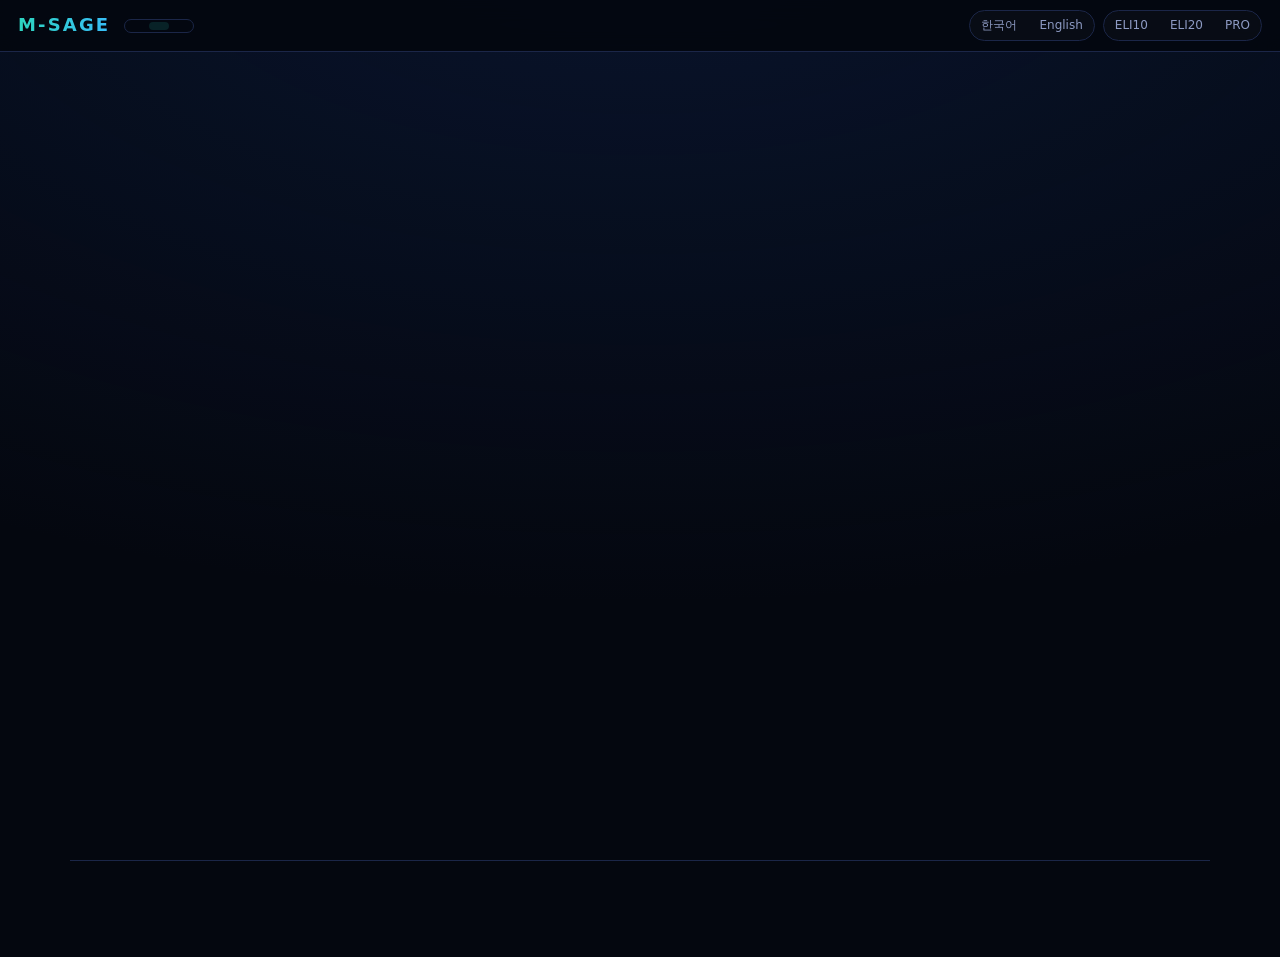
==== index.html @ 1a0448a0 "Website 2026.11.24 · data 2026-11-23 (from MGH-LMIC/M-SAGE 6f3e862)" ====
<!doctype html><html lang="ko"><head><meta charset="utf-8"><meta name="viewport" content="width=device-width, initial-scale=1">
<title>M-SAGE</title><meta http-equiv="refresh" content="0; url=story.html"></head>
<body style="background:#04070f;color:#e6ecff;font-family:system-ui,sans-serif"><p><a href="story.html" style="color:#2dd4bf">M-SAGE story</a> · <a href="cockpit.html" style="color:#2dd4bf">cockpit</a></p></body></html>
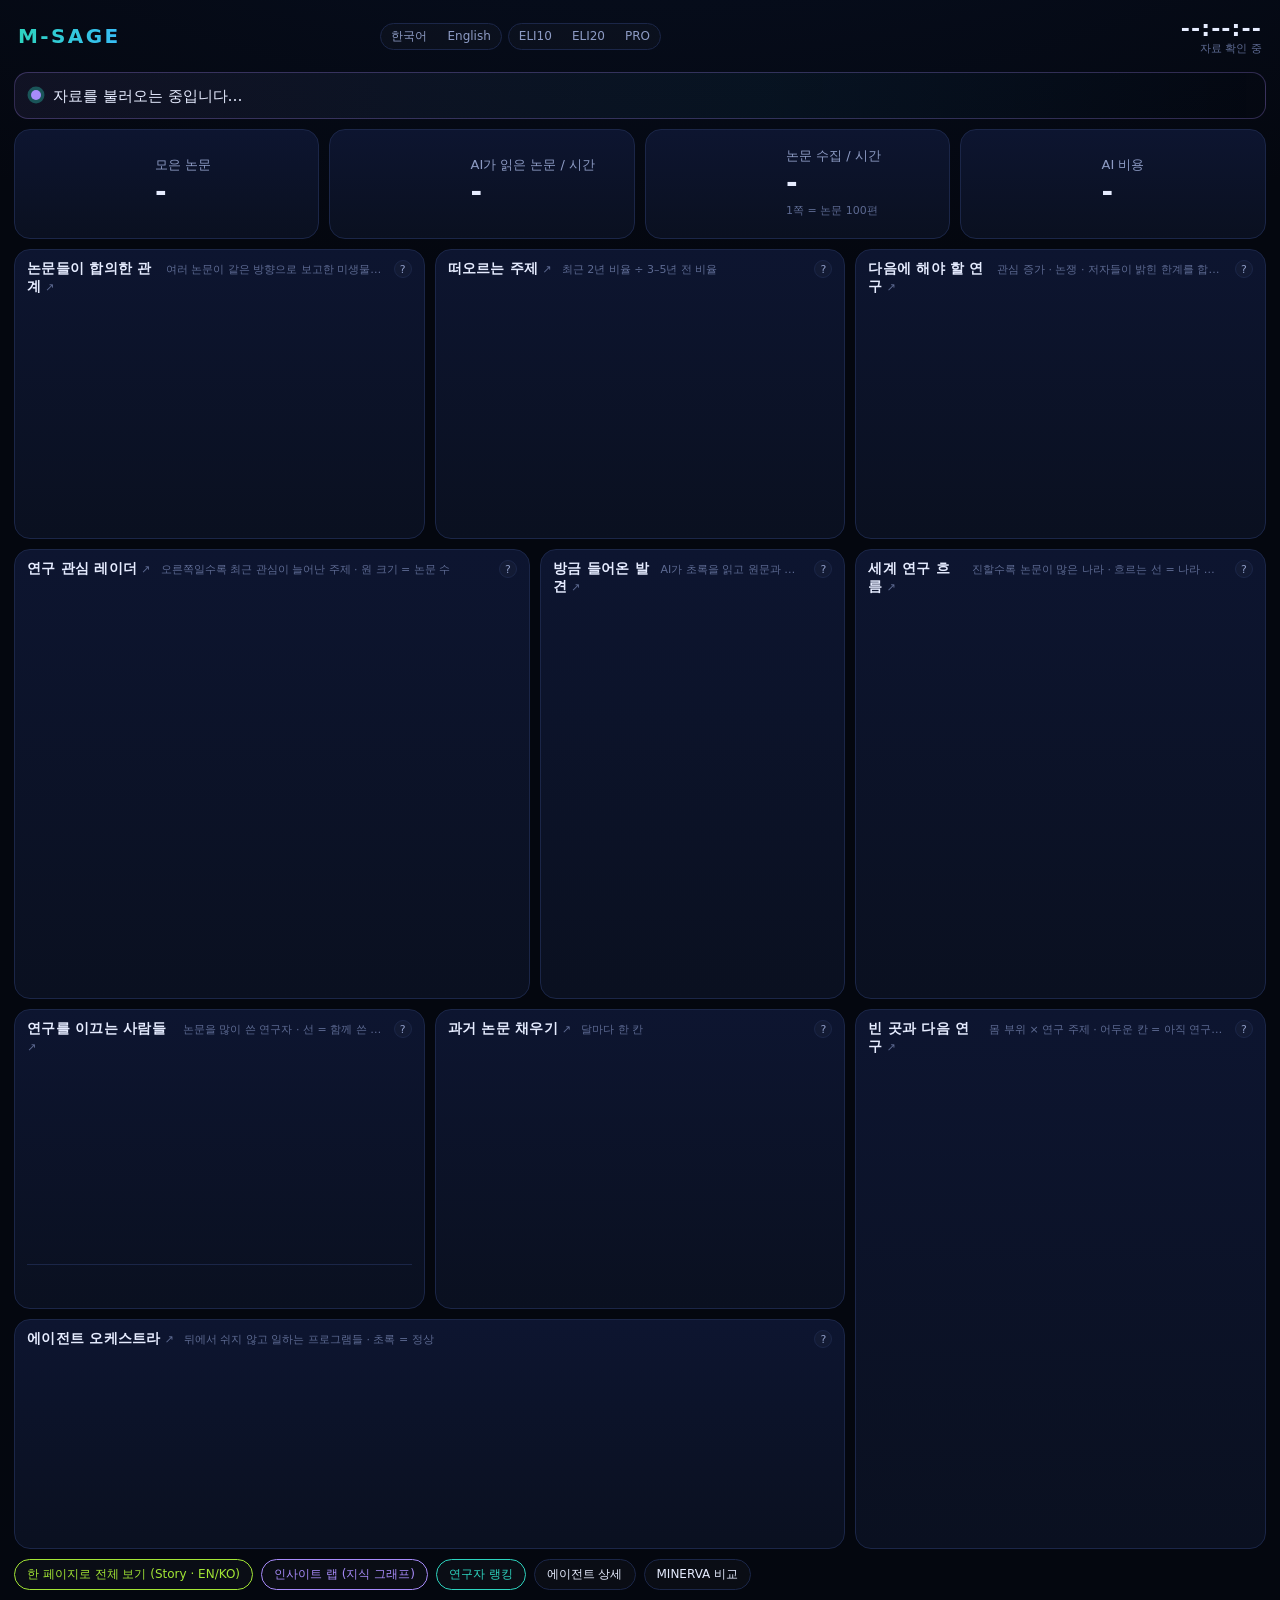
==== commit e8f0da54: "Website 2026.11.24 · data 2026-11-23 (from MGH-LMIC/M-SAGE f7815cf)" ====
--- a/index.html
+++ b/index.html
@@ -1,3 +1,3 @@
 <!doctype html><html lang="ko"><head><meta charset="utf-8"><meta name="viewport" content="width=device-width, initial-scale=1">
-<title>M-SAGE</title><meta http-equiv="refresh" content="0; url=story.html"></head>
+<title>M-SAGE</title><meta http-equiv="refresh" content="0; url=cockpit.html"></head>
 <body style="background:#04070f;color:#e6ecff;font-family:system-ui,sans-serif"><p><a href="story.html" style="color:#2dd4bf">M-SAGE story</a> · <a href="cockpit.html" style="color:#2dd4bf">cockpit</a></p></body></html>
